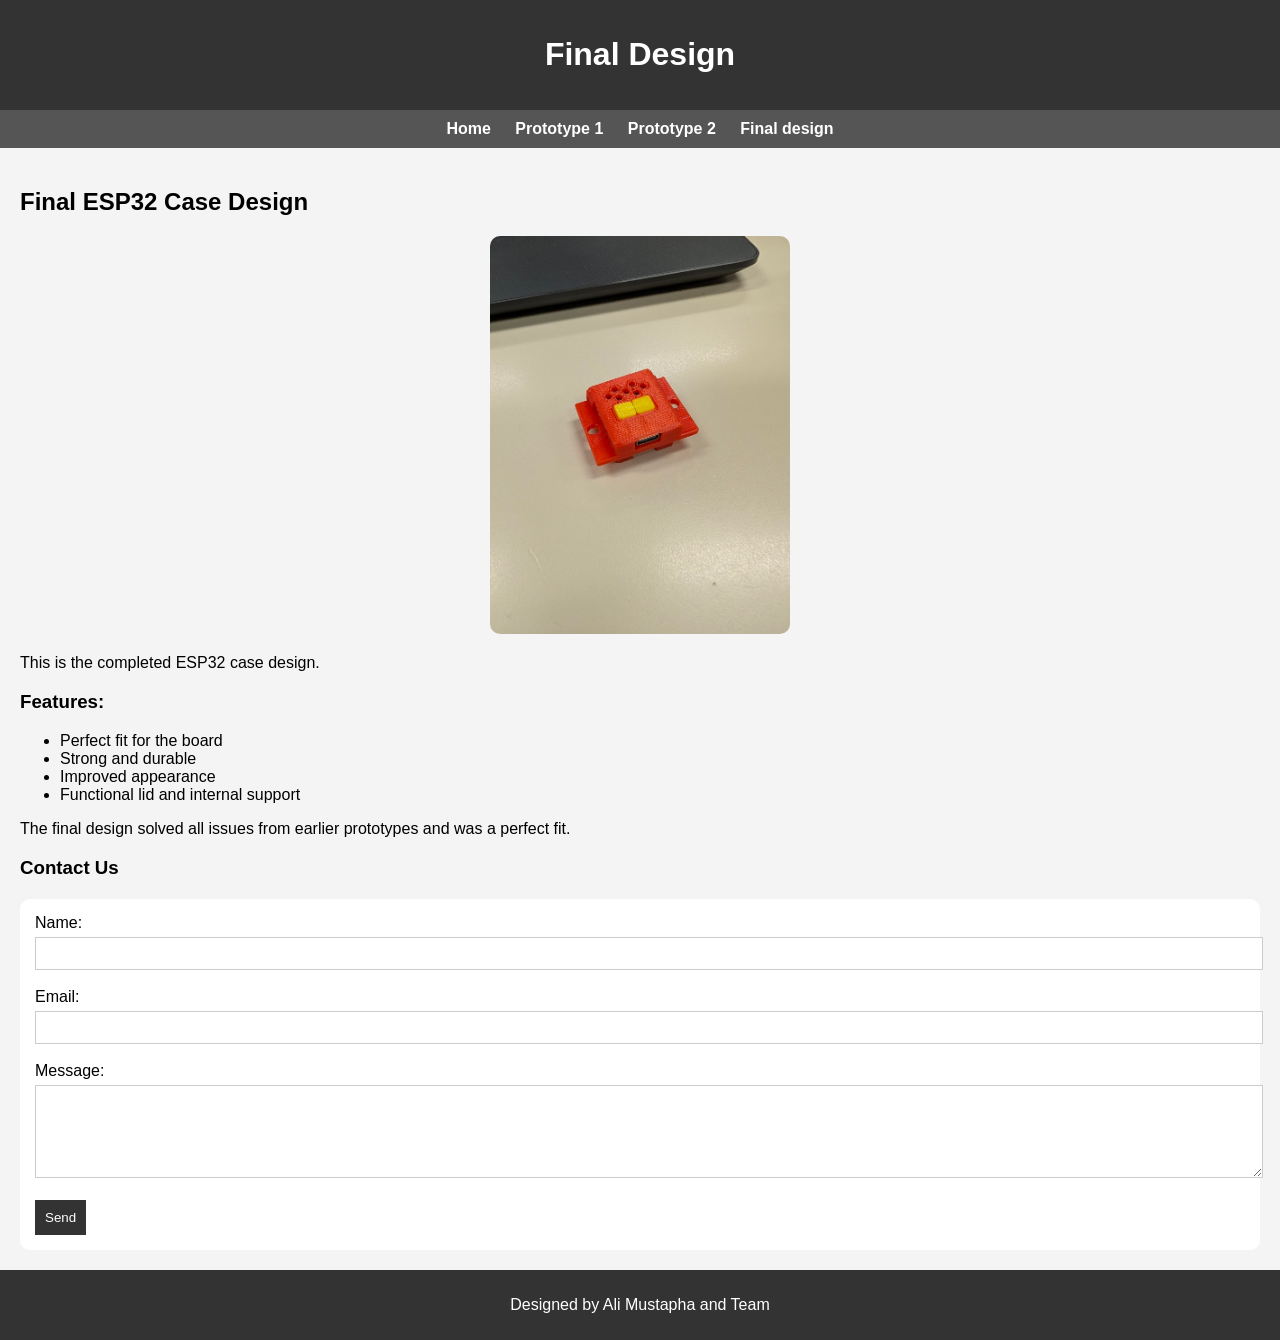
==== Finaldesign.html @ 8dbfcd2a "Add files via upload" ====
<!DOCTYPE html>
<html>
<head>
    <title>Final Design</title>
    <link rel="stylesheet" href="style.css">
</head>

<body>

<header>
    <h1>Final Design</h1>
</header>

<nav>
    <a href="index.html">Home</a>
    <a href="prototype1.html">Prototype 1</a>
    <a href="prototype2.html">Prototype 2</a>
    <a href="Finaldesign.html">Final design</a>
</nav>

<div class="container">
    <h2>Final ESP32 Case Design</h2>

    
    <img src="Finaldesign1 - Copy.jpg" alt="Final design">

    <p>This is the completed ESP32 case design.</p>

    <h3>Features:</h3>
    <ul>
        <li>Perfect fit for the board</li>
        <li>Strong and durable</li>
        <li>Improved appearance</li>
        <li>Functional lid and internal support</li>
    </ul>

    <p>The final design solved all issues from earlier prototypes and was a perfect fit.</p>

    
    <h3>Contact Us</h3>

    <form action="https://formspree.io/f/xykanjqp" method="POST">
        <label>Name:</label><br>
        <input type="text" name="name" required><br><br>

        <label>Email:</label><br>
        <input type="email" name="email" required><br><br>

        <label>Message:</label><br>
        <textarea name="message" rows="5" required></textarea><br><br>

        <button type="submit">Send</button>
    </form>

</div>

<footer>
    <p>Designed by Ali Mustapha and Team</p>
</footer>

</body>
</html>
---- style.css ----
body {
    font-family: Arial, sans-serif;
    margin: 0;
    background-color: #f4f4f4;
}

header {
    background-color: #333;
    color: white;
    padding: 15px;
    text-align: center;
}

nav {
    background-color: #555;
    padding: 10px;
    text-align: center;
}

nav a {
    color: white;
    margin: 10px;
    text-decoration: none;
    font-weight: bold;
}

nav a:hover {
    color: yellow;
}

.container {
    padding: 20px;
}

/* Home page images stay in a row */
.image-row {
    display: flex;
    justify-content: center;
    gap: 20px;
    flex-wrap: wrap;
    margin-top: 20px;
}

.image-row img {
    width: 300px;
    height: auto;
    border-radius: 10px;
}

/* Prototype and Final Design page images */
.container img {
    width: 300px;
    height: auto;
    border-radius: 10px;
    display: block;
    margin: 20px auto;
}

a img:hover {
    transform: scale(1.05);
    cursor: pointer;
    opacity: 0.9;
}

footer {
    background-color: #333;
    color: white;
    text-align: center;
    padding: 10px;
}

table {
    width: 100%;
    background-color: white;
    margin-top: 20px;
    border-collapse: collapse;
}

table, th, td {
    border: 2px solid black;
}

th {
    background-color: #333;
    color: white;
}

td, th {
    padding: 10px;
    text-align: center;
}

form {
    margin-top: 20px;
    background-color: white;
    padding: 15px;
    border-radius: 10px;
}

input, textarea {
    width: 100%;
    padding: 8px;
    margin-top: 5px;
    border: 1px solid #ccc;
}

button {
    background-color: #333;
    color: white;
    padding: 10px;
    border: none;
    cursor: pointer;
}

button:hover {
    background-color: #555;
}
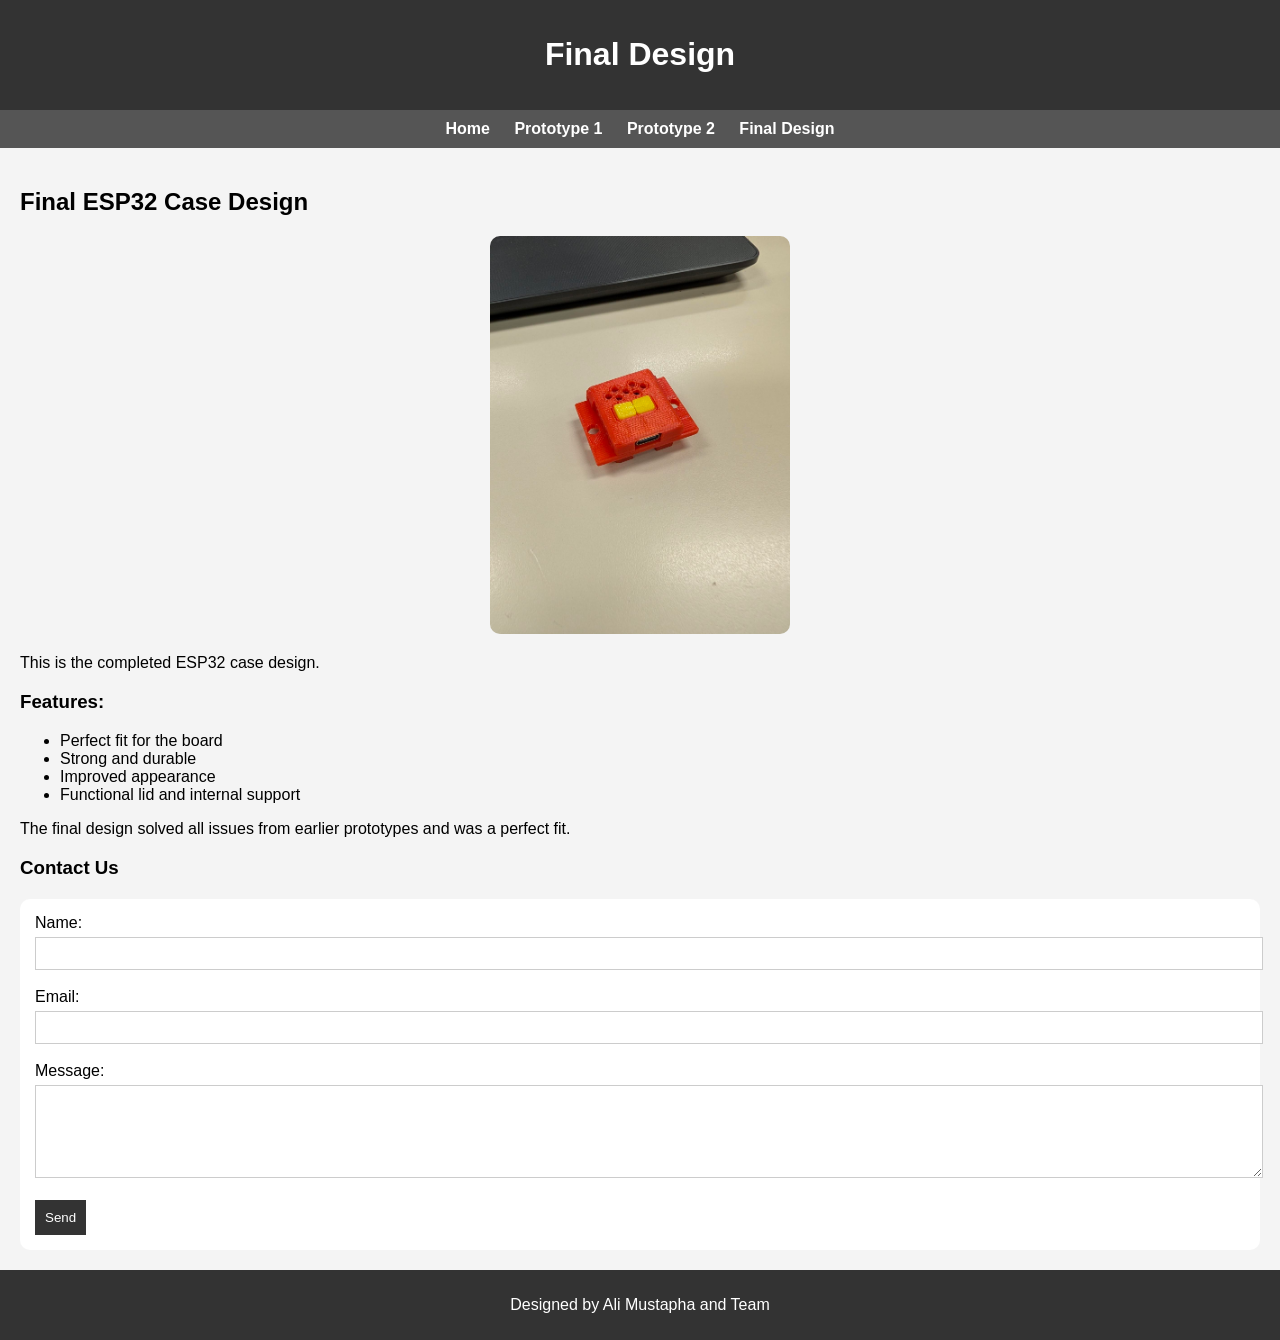
==== commit a6ea954c: "Add files via upload" ====
--- a/Finaldesign.html
+++ b/Finaldesign.html
@@ -15,7 +15,7 @@
     <a href="index.html">Home</a>
     <a href="prototype1.html">Prototype 1</a>
     <a href="prototype2.html">Prototype 2</a>
-    <a href="Finaldesign.html">Final design</a>
+    <a href="Finaldesign.html">Final Design</a>
 </nav>
 
 <div class="container">
